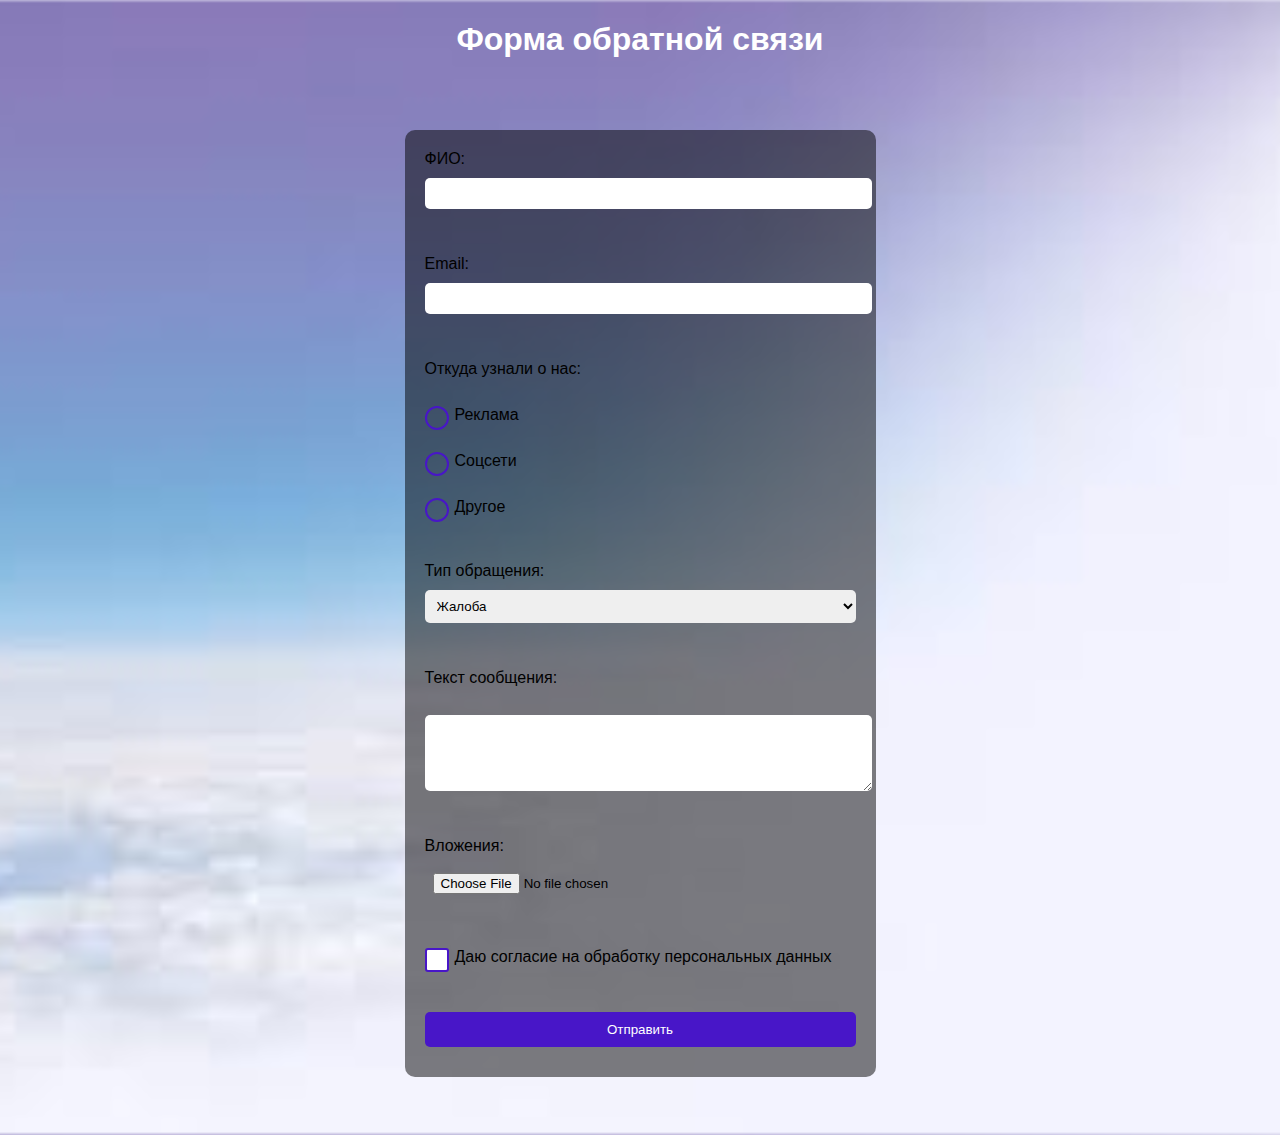
==== lab2/index.html @ c2ee2be7 "first commit" ====
<!DOCTYPE html>
<html lang="ru">
<head>
    <meta charset="UTF-8">
    <meta name="viewport" content="width=device-width, initial-scale=1.0">
    <title>Форма обратной связи</title>
    <link rel="stylesheet" href="styles.css"> <!-- Мы создадим этот файл позже для стилизации формы -->
</head>
<body>
    <h1>Форма обратной связи</h1>
    <form action="https://httpbin.org/post" method="POST">
        <label for="name">ФИО:</label>
        <input type="text" id="name" name="name" required><br><br>
        
        <label for="email">Email:</label>
        <input type="email" id="email" name="email" required><br><br>
        
        <label>Откуда узнали о нас:</label><br>
        <input type="radio" id="radio1" name="source" value="Реклама"> <label for="radio1">Реклама</label><br>
        <input type="radio" id="radio2" name="source" value="Соцсети"> <label for="radio2">Соцсети</label><br>
        <input type="radio" id="radio3" name="source" value="Другое"> <label for="radio3">Другое</label><br><br>
        
        <label for="type">Тип обращения:</label>
        <select id="type" name="type" required>
            <option value="Жалоба">Жалоба</option>
            <option value="Предложение">Предложение</option>
        </select><br><br>
        
        <label for="message">Текст сообщения:</label><br>
        <textarea id="message" name="message" rows="4" cols="50" required></textarea><br><br>
        
        <label for="attachment">Вложения:</label>
        <input type="file" id="attachment" name="attachment"><br><br>
        
        <input type="checkbox" id="consent" name="consent" required>
        <label for="consent">Даю согласие на обработку персональных данных</label><br><br>
        
        <input type="submit" value="Отправить">
    </form>
</body>
</html>
---- lab2/styles.css ----
body {
    font-family: Arial, sans-serif;
    text-align: center;
    background-image: url('background.jpg'); /* Поменяйте 'background.jpg' на путь к вашему фоновому изображению */
    background-size: cover;
    background-position: center;
    color: white;
}

form {
    display: inline-block;
    text-align: left;
    background-color: rgba(0, 0, 0, 0.5);
    padding: 20px;
    border-radius: 10px;
    margin: 50px auto;
}

label, input, select, textarea {
    display: block;
    margin-bottom: 10px;
    color: black;
}

input, select, textarea {
    width: 100%;
    padding: 8px;
    border: none;
    border-radius: 5px;
}

input[type="submit"] {
    background-color: #4816c8;
    color: white;
    padding: 10px 20px;
    border: none;
    border-radius: 5px;
    cursor: pointer;
}

input[type="submit"]:hover {
    background-color: #4816c8;
}

/* Скрываем дефолтные радиокнопки */
input[type="radio"] {
    display: none;
}

/* Создаем стилизованные радиокнопки */
input[type="radio"] + label {
    position: relative;
    padding-left: 30px; /* Расстояние между радиокнопкой и текстом */
    cursor: pointer;
}

input[type="radio"] + label:before {
    content: "";
    position: absolute;
    left: 0;
    top: 0;
    width: 20px; /* Размер кастомной радиокнопки */
    height: 20px; /* Размер кастомной радиокнопки */
    border: 2px solid #4816c8; /* Цвет рамки */
    border-radius: 50%; /* Круглая рамка */
}

/* Когда радиокнопка выбрана, меняем фон кастомной радиокнопки */
input[type="radio"]:checked + label:before {
    background-color: #4816c8; /* Цвет фона выбранной радиокнопки */
}
input[type="checkbox"] {
    display: none; /* Скрываем дефолтный чекбокс */
}

input[type="checkbox"] + label {
    position: relative;
    padding-left: 30px;
    cursor: pointer;
}

input[type="checkbox"] + label:before {
    content: "";
    position: absolute;
    left: 0;
    top: 0;
    width: 20px;
    height: 20px;
    border: 2px solid #4816c8;
    background-color: white;
    border-radius: 3px;
}

input[type="checkbox"]:checked + label:before {
    background-color: #4816c8;
    border: 2px solid #4816c8;
}
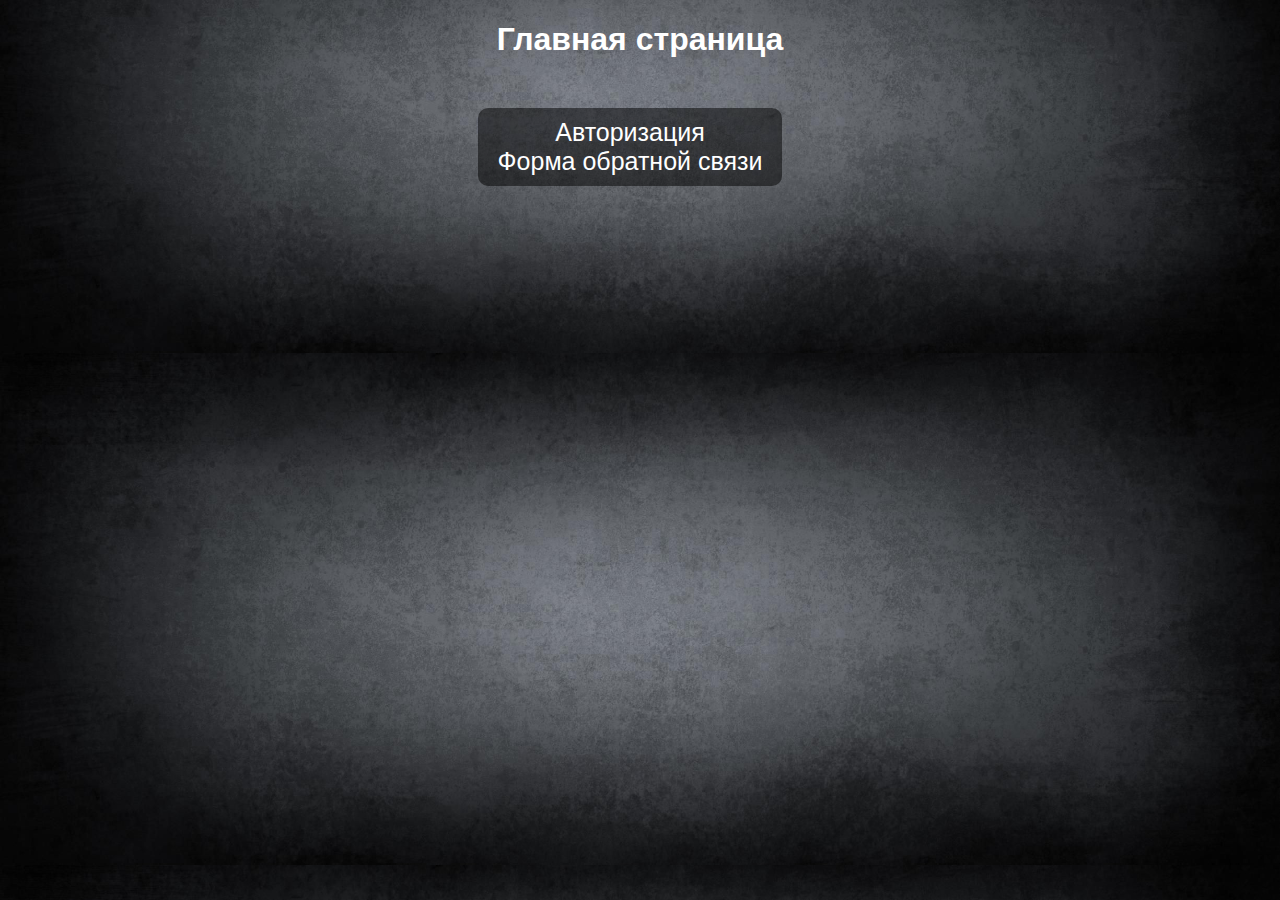
==== commit 8bc19362: "исправление 2 лабы" ====
--- a/lab2/index.html
+++ b/lab2/index.html
@@ -3,39 +3,16 @@
 <head>
     <meta charset="UTF-8">
     <meta name="viewport" content="width=device-width, initial-scale=1.0">
-    <title>Форма обратной связи</title>
-    <link rel="stylesheet" href="styles.css"> <!-- Мы создадим этот файл позже для стилизации формы -->
+    <title>Главная страница</title>
+    <link rel="stylesheet" href="stylesi.css">
 </head>
 <body>
-    <h1>Форма обратной связи</h1>
-    <form action="https://httpbin.org/post" method="POST">
-        <label for="name">ФИО:</label>
-        <input type="text" id="name" name="name" required><br><br>
-        
-        <label for="email">Email:</label>
-        <input type="email" id="email" name="email" required><br><br>
-        
-        <label>Откуда узнали о нас:</label><br>
-        <input type="radio" id="radio1" name="source" value="Реклама"> <label for="radio1">Реклама</label><br>
-        <input type="radio" id="radio2" name="source" value="Соцсети"> <label for="radio2">Соцсети</label><br>
-        <input type="radio" id="radio3" name="source" value="Другое"> <label for="radio3">Другое</label><br><br>
-        
-        <label for="type">Тип обращения:</label>
-        <select id="type" name="type" required>
-            <option value="Жалоба">Жалоба</option>
-            <option value="Предложение">Предложение</option>
-        </select><br><br>
-        
-        <label for="message">Текст сообщения:</label><br>
-        <textarea id="message" name="message" rows="4" cols="50" required></textarea><br><br>
-        
-        <label for="attachment">Вложения:</label>
-        <input type="file" id="attachment" name="attachment"><br><br>
-        
-        <input type="checkbox" id="consent" name="consent" required>
-        <label for="consent">Даю согласие на обработку персональных данных</label><br><br>
-        
-        <input type="submit" value="Отправить">
-    </form>
+    <h1>Главная страница</h1>
+    <nav>
+        <div class="menu-item">
+            <a href="login.html">Авторизация</a><br>
+            <a href="feedback.html">Форма обратной связи</a>
+        </div>
+    </nav>
 </body>
 </html>
--- a/lab2/stylesi.css
+++ b/lab2/stylesi.css
@@ -0,0 +1,31 @@
+body {
+    font-family: Arial, sans-serif;
+    text-align: center;
+    background-image: url('back.jpg'); 
+    background-size: cover;
+    background-position: center;
+    color: white;
+}
+
+nav {
+    margin-top: 50px;
+}
+
+.menu-item {
+    display: inline-block;
+    margin-right: 20px;
+    background-color: rgba(0, 0, 0, 0.5);
+    padding: 10px;
+    border-radius: 10px;
+}
+
+a {
+    text-decoration: none;
+    color: white;
+    font-size: 25px;
+    margin: 0 10px;
+}
+
+a:hover {
+    border-bottom: 2px solid #4816c8;
+}
